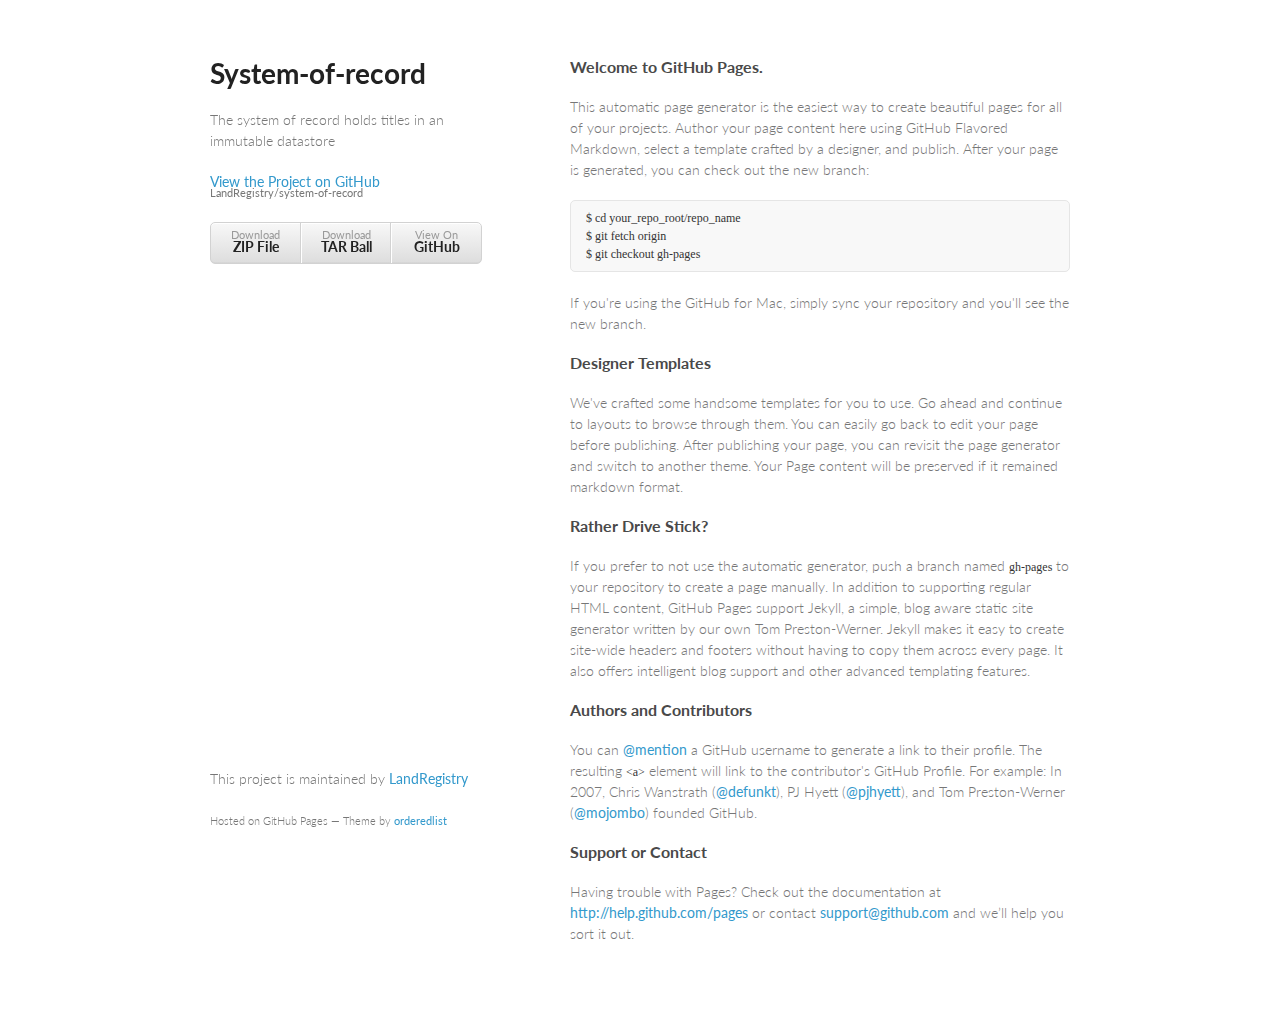
==== index.html @ 4c8bd57d "Create gh-pages branch via GitHub" ====
<!doctype html>
<html>
  <head>
    <meta charset="utf-8">
    <meta http-equiv="X-UA-Compatible" content="chrome=1">
    <title>System-of-record by LandRegistry</title>

    <link rel="stylesheet" href="stylesheets/styles.css">
    <link rel="stylesheet" href="stylesheets/pygment_trac.css">
    <meta name="viewport" content="width=device-width, initial-scale=1, user-scalable=no">
    <!--[if lt IE 9]>
    <script src="//html5shiv.googlecode.com/svn/trunk/html5.js"></script>
    <![endif]-->
  </head>
  <body>
    <div class="wrapper">
      <header>
        <h1>System-of-record</h1>
        <p>The system of record holds titles in an immutable datastore</p>

        <p class="view"><a href="https://github.com/LandRegistry/system-of-record">View the Project on GitHub <small>LandRegistry/system-of-record</small></a></p>


        <ul>
          <li><a href="https://github.com/LandRegistry/system-of-record/zipball/master">Download <strong>ZIP File</strong></a></li>
          <li><a href="https://github.com/LandRegistry/system-of-record/tarball/master">Download <strong>TAR Ball</strong></a></li>
          <li><a href="https://github.com/LandRegistry/system-of-record">View On <strong>GitHub</strong></a></li>
        </ul>
      </header>
      <section>
        <h3>
<a name="welcome-to-github-pages" class="anchor" href="#welcome-to-github-pages"><span class="octicon octicon-link"></span></a>Welcome to GitHub Pages.</h3>

<p>This automatic page generator is the easiest way to create beautiful pages for all of your projects. Author your page content here using GitHub Flavored Markdown, select a template crafted by a designer, and publish. After your page is generated, you can check out the new branch:</p>

<pre><code>$ cd your_repo_root/repo_name
$ git fetch origin
$ git checkout gh-pages
</code></pre>

<p>If you're using the GitHub for Mac, simply sync your repository and you'll see the new branch.</p>

<h3>
<a name="designer-templates" class="anchor" href="#designer-templates"><span class="octicon octicon-link"></span></a>Designer Templates</h3>

<p>We've crafted some handsome templates for you to use. Go ahead and continue to layouts to browse through them. You can easily go back to edit your page before publishing. After publishing your page, you can revisit the page generator and switch to another theme. Your Page content will be preserved if it remained markdown format.</p>

<h3>
<a name="rather-drive-stick" class="anchor" href="#rather-drive-stick"><span class="octicon octicon-link"></span></a>Rather Drive Stick?</h3>

<p>If you prefer to not use the automatic generator, push a branch named <code>gh-pages</code> to your repository to create a page manually. In addition to supporting regular HTML content, GitHub Pages support Jekyll, a simple, blog aware static site generator written by our own Tom Preston-Werner. Jekyll makes it easy to create site-wide headers and footers without having to copy them across every page. It also offers intelligent blog support and other advanced templating features.</p>

<h3>
<a name="authors-and-contributors" class="anchor" href="#authors-and-contributors"><span class="octicon octicon-link"></span></a>Authors and Contributors</h3>

<p>You can <a href="https://github.com/blog/821" class="user-mention">@mention</a> a GitHub username to generate a link to their profile. The resulting <code>&lt;a&gt;</code> element will link to the contributor's GitHub Profile. For example: In 2007, Chris Wanstrath (<a href="https://github.com/defunkt" class="user-mention">@defunkt</a>), PJ Hyett (<a href="https://github.com/pjhyett" class="user-mention">@pjhyett</a>), and Tom Preston-Werner (<a href="https://github.com/mojombo" class="user-mention">@mojombo</a>) founded GitHub.</p>

<h3>
<a name="support-or-contact" class="anchor" href="#support-or-contact"><span class="octicon octicon-link"></span></a>Support or Contact</h3>

<p>Having trouble with Pages? Check out the documentation at <a href="http://help.github.com/pages">http://help.github.com/pages</a> or contact <a href="mailto:support@github.com">support@github.com</a> and we’ll help you sort it out.</p>
      </section>
      <footer>
        <p>This project is maintained by <a href="https://github.com/LandRegistry">LandRegistry</a></p>
        <p><small>Hosted on GitHub Pages &mdash; Theme by <a href="https://github.com/orderedlist">orderedlist</a></small></p>
      </footer>
    </div>
    <script src="javascripts/scale.fix.js"></script>
    
  </body>
</html>
---- stylesheets/styles.css ----
@import url(https://fonts.googleapis.com/css?family=Lato:300italic,700italic,300,700);

body {
  padding:50px;
  font:14px/1.5 Lato, "Helvetica Neue", Helvetica, Arial, sans-serif;
  color:#777;
  font-weight:300;
}

h1, h2, h3, h4, h5, h6 {
  color:#222;
  margin:0 0 20px;
}

p, ul, ol, table, pre, dl {
  margin:0 0 20px;
}

h1, h2, h3 {
  line-height:1.1;
}

h1 {
  font-size:28px;
}

h2 {
  color:#393939;
}

h3, h4, h5, h6 {
  color:#494949;
}

a {
  color:#39c;
  font-weight:400;
  text-decoration:none;
}

a small {
  font-size:11px;
  color:#777;
  margin-top:-0.6em;
  display:block;
}

.wrapper {
  width:860px;
  margin:0 auto;
}

blockquote {
  border-left:1px solid #e5e5e5;
  margin:0;
  padding:0 0 0 20px;
  font-style:italic;
}

code, pre {
  font-family:Monaco, Bitstream Vera Sans Mono, Lucida Console, Terminal;
  color:#333;
  font-size:12px;
}

pre {
  padding:8px 15px;
  background: #f8f8f8;  
  border-radius:5px;
  border:1px solid #e5e5e5;
  overflow-x: auto;
}

table {
  width:100%;
  border-collapse:collapse;
}

th, td {
  text-align:left;
  padding:5px 10px;
  border-bottom:1px solid #e5e5e5;
}

dt {
  color:#444;
  font-weight:700;
}

th {
  color:#444;
}

img {
  max-width:100%;
}

header {
  width:270px;
  float:left;
  position:fixed;
}

header ul {
  list-style:none;
  height:40px;
  
  padding:0;
  
  background: #eee;
  background: -moz-linear-gradient(top, #f8f8f8 0%, #dddddd 100%);
  background: -webkit-gradient(linear, left top, left bottom, color-stop(0%,#f8f8f8), color-stop(100%,#dddddd));
  background: -webkit-linear-gradient(top, #f8f8f8 0%,#dddddd 100%);
  background: -o-linear-gradient(top, #f8f8f8 0%,#dddddd 100%);
  background: -ms-linear-gradient(top, #f8f8f8 0%,#dddddd 100%);
  background: linear-gradient(top, #f8f8f8 0%,#dddddd 100%);
  
  border-radius:5px;
  border:1px solid #d2d2d2;
  box-shadow:inset #fff 0 1px 0, inset rgba(0,0,0,0.03) 0 -1px 0;
  width:270px;
}

header li {
  width:89px;
  float:left;
  border-right:1px solid #d2d2d2;
  height:40px;
}

header ul a {
  line-height:1;
  font-size:11px;
  color:#999;
  display:block;
  text-align:center;
  padding-top:6px;
  height:40px;
}

strong {
  color:#222;
  font-weight:700;
}

header ul li + li {
  width:88px;
  border-left:1px solid #fff;
}

header ul li + li + li {
  border-right:none;
  width:89px;
}

header ul a strong {
  font-size:14px;
  display:block;
  color:#222;
}

section {
  width:500px;
  float:right;
  padding-bottom:50px;
}

small {
  font-size:11px;
}

hr {
  border:0;
  background:#e5e5e5;
  height:1px;
  margin:0 0 20px;
}

footer {
  width:270px;
  float:left;
  position:fixed;
  bottom:50px;
}

@media print, screen and (max-width: 960px) {
  
  div.wrapper {
    width:auto;
    margin:0;
  }
  
  header, section, footer {
    float:none;
    position:static;
    width:auto;
  }
  
  header {
    padding-right:320px;
  }
  
  section {
    border:1px solid #e5e5e5;
    border-width:1px 0;
    padding:20px 0;
    margin:0 0 20px;
  }
  
  header a small {
    display:inline;
  }
  
  header ul {
    position:absolute;
    right:50px;
    top:52px;
  }
}

@media print, screen and (max-width: 720px) {
  body {
    word-wrap:break-word;
  }
  
  header {
    padding:0;
  }
  
  header ul, header p.view {
    position:static;
  }
  
  pre, code {
    word-wrap:normal;
  }
}

@media print, screen and (max-width: 480px) {
  body {
    padding:15px;
  }
  
  header ul {
    display:none;
  }
}

@media print {
  body {
    padding:0.4in;
    font-size:12pt;
    color:#444;
  }
}
---- stylesheets/pygment_trac.css ----
.highlight  { background: #ffffff; }
.highlight .c { color: #999988; font-style: italic } /* Comment */
.highlight .err { color: #a61717; background-color: #e3d2d2 } /* Error */
.highlight .k { font-weight: bold } /* Keyword */
.highlight .o { font-weight: bold } /* Operator */
.highlight .cm { color: #999988; font-style: italic } /* Comment.Multiline */
.highlight .cp { color: #999999; font-weight: bold } /* Comment.Preproc */
.highlight .c1 { color: #999988; font-style: italic } /* Comment.Single */
.highlight .cs { color: #999999; font-weight: bold; font-style: italic } /* Comment.Special */
.highlight .gd { color: #000000; background-color: #ffdddd } /* Generic.Deleted */
.highlight .gd .x { color: #000000; background-color: #ffaaaa } /* Generic.Deleted.Specific */
.highlight .ge { font-style: italic } /* Generic.Emph */
.highlight .gr { color: #aa0000 } /* Generic.Error */
.highlight .gh { color: #999999 } /* Generic.Heading */
.highlight .gi { color: #000000; background-color: #ddffdd } /* Generic.Inserted */
.highlight .gi .x { color: #000000; background-color: #aaffaa } /* Generic.Inserted.Specific */
.highlight .go { color: #888888 } /* Generic.Output */
.highlight .gp { color: #555555 } /* Generic.Prompt */
.highlight .gs { font-weight: bold } /* Generic.Strong */
.highlight .gu { color: #800080; font-weight: bold; } /* Generic.Subheading */
.highlight .gt { color: #aa0000 } /* Generic.Traceback */
.highlight .kc { font-weight: bold } /* Keyword.Constant */
.highlight .kd { font-weight: bold } /* Keyword.Declaration */
.highlight .kn { font-weight: bold } /* Keyword.Namespace */
.highlight .kp { font-weight: bold } /* Keyword.Pseudo */
.highlight .kr { font-weight: bold } /* Keyword.Reserved */
.highlight .kt { color: #445588; font-weight: bold } /* Keyword.Type */
.highlight .m { color: #009999 } /* Literal.Number */
.highlight .s { color: #d14 } /* Literal.String */
.highlight .na { color: #008080 } /* Name.Attribute */
.highlight .nb { color: #0086B3 } /* Name.Builtin */
.highlight .nc { color: #445588; font-weight: bold } /* Name.Class */
.highlight .no { color: #008080 } /* Name.Constant */
.highlight .ni { color: #800080 } /* Name.Entity */
.highlight .ne { color: #990000; font-weight: bold } /* Name.Exception */
.highlight .nf { color: #990000; font-weight: bold } /* Name.Function */
.highlight .nn { color: #555555 } /* Name.Namespace */
.highlight .nt { color: #000080 } /* Name.Tag */
.highlight .nv { color: #008080 } /* Name.Variable */
.highlight .ow { font-weight: bold } /* Operator.Word */
.highlight .w { color: #bbbbbb } /* Text.Whitespace */
.highlight .mf { color: #009999 } /* Literal.Number.Float */
.highlight .mh { color: #009999 } /* Literal.Number.Hex */
.highlight .mi { color: #009999 } /* Literal.Number.Integer */
.highlight .mo { color: #009999 } /* Literal.Number.Oct */
.highlight .sb { color: #d14 } /* Literal.String.Backtick */
.highlight .sc { color: #d14 } /* Literal.String.Char */
.highlight .sd { color: #d14 } /* Literal.String.Doc */
.highlight .s2 { color: #d14 } /* Literal.String.Double */
.highlight .se { color: #d14 } /* Literal.String.Escape */
.highlight .sh { color: #d14 } /* Literal.String.Heredoc */
.highlight .si { color: #d14 } /* Literal.String.Interpol */
.highlight .sx { color: #d14 } /* Literal.String.Other */
.highlight .sr { color: #009926 } /* Literal.String.Regex */
.highlight .s1 { color: #d14 } /* Literal.String.Single */
.highlight .ss { color: #990073 } /* Literal.String.Symbol */
.highlight .bp { color: #999999 } /* Name.Builtin.Pseudo */
.highlight .vc { color: #008080 } /* Name.Variable.Class */
.highlight .vg { color: #008080 } /* Name.Variable.Global */
.highlight .vi { color: #008080 } /* Name.Variable.Instance */
.highlight .il { color: #009999 } /* Literal.Number.Integer.Long */

.type-csharp .highlight .k { color: #0000FF }
.type-csharp .highlight .kt { color: #0000FF }
.type-csharp .highlight .nf { color: #000000; font-weight: normal }
.type-csharp .highlight .nc { color: #2B91AF }
.type-csharp .highlight .nn { color: #000000 }
.type-csharp .highlight .s { color: #A31515 }
.type-csharp .highlight .sc { color: #A31515 }
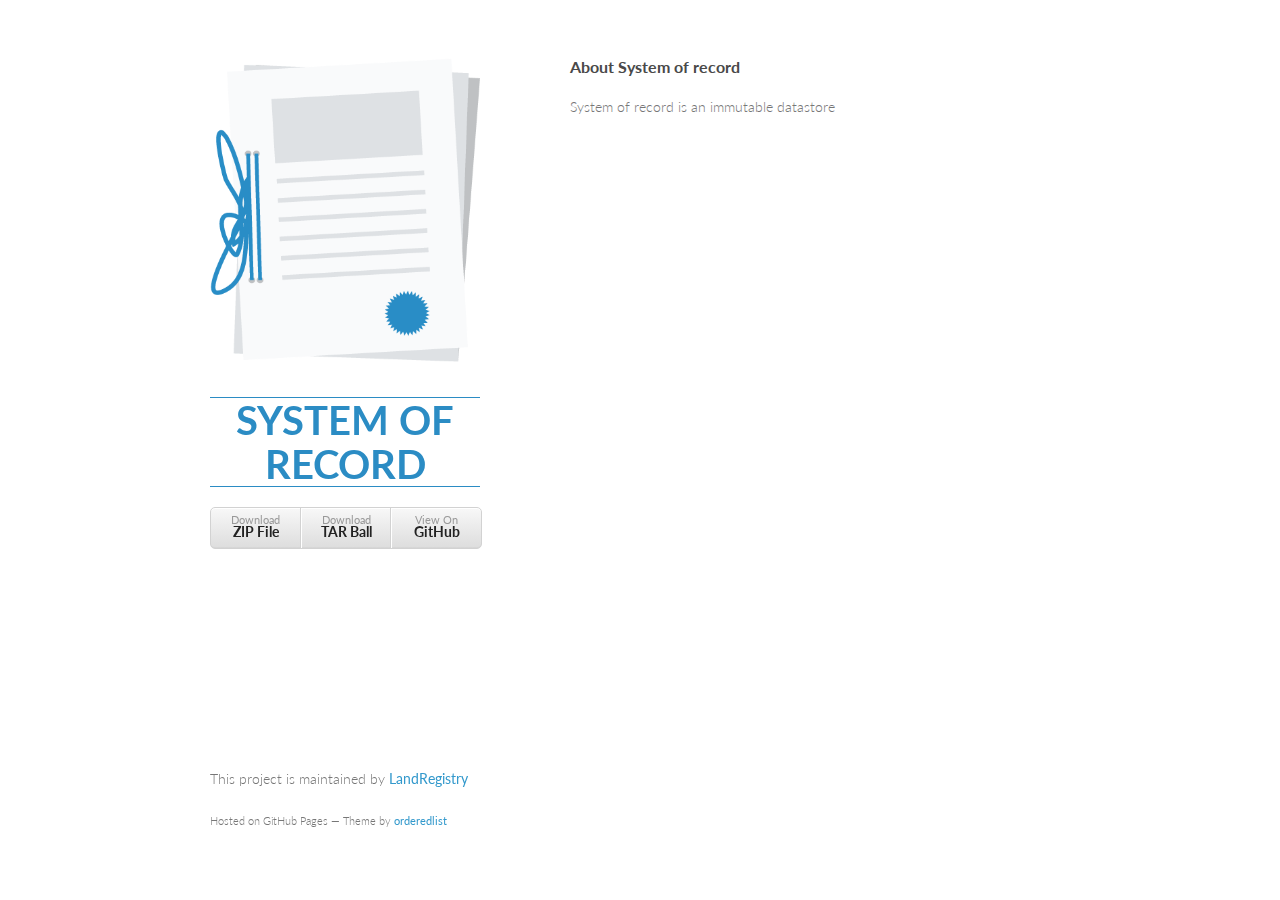
==== commit 0839ba6f: "style" ====
--- a/index.html
+++ b/index.html
@@ -15,11 +15,8 @@
   <body>
     <div class="wrapper">
       <header>
-        <h1>System-of-record</h1>
-        <p>The system of record holds titles in an immutable datastore</p>
-
-        <p class="view"><a href="https://github.com/LandRegistry/system-of-record">View the Project on GitHub <small>LandRegistry/system-of-record</small></a></p>
-
+        <img src="logo.png" alt="System of record logo" />
+        <h1>System of record</h1>
 
         <ul>
           <li><a href="https://github.com/LandRegistry/system-of-record/zipball/master">Download <strong>ZIP File</strong></a></li>
@@ -28,37 +25,11 @@
         </ul>
       </header>
       <section>
-        <h3>
-<a name="welcome-to-github-pages" class="anchor" href="#welcome-to-github-pages"><span class="octicon octicon-link"></span></a>Welcome to GitHub Pages.</h3>
 
-<p>This automatic page generator is the easiest way to create beautiful pages for all of your projects. Author your page content here using GitHub Flavored Markdown, select a template crafted by a designer, and publish. After your page is generated, you can check out the new branch:</p>
-
-<pre><code>$ cd your_repo_root/repo_name
-$ git fetch origin
-$ git checkout gh-pages
-</code></pre>
-
-<p>If you're using the GitHub for Mac, simply sync your repository and you'll see the new branch.</p>
-
-<h3>
-<a name="designer-templates" class="anchor" href="#designer-templates"><span class="octicon octicon-link"></span></a>Designer Templates</h3>
-
-<p>We've crafted some handsome templates for you to use. Go ahead and continue to layouts to browse through them. You can easily go back to edit your page before publishing. After publishing your page, you can revisit the page generator and switch to another theme. Your Page content will be preserved if it remained markdown format.</p>
-
-<h3>
-<a name="rather-drive-stick" class="anchor" href="#rather-drive-stick"><span class="octicon octicon-link"></span></a>Rather Drive Stick?</h3>
-
-<p>If you prefer to not use the automatic generator, push a branch named <code>gh-pages</code> to your repository to create a page manually. In addition to supporting regular HTML content, GitHub Pages support Jekyll, a simple, blog aware static site generator written by our own Tom Preston-Werner. Jekyll makes it easy to create site-wide headers and footers without having to copy them across every page. It also offers intelligent blog support and other advanced templating features.</p>
-
-<h3>
-<a name="authors-and-contributors" class="anchor" href="#authors-and-contributors"><span class="octicon octicon-link"></span></a>Authors and Contributors</h3>
-
-<p>You can <a href="https://github.com/blog/821" class="user-mention">@mention</a> a GitHub username to generate a link to their profile. The resulting <code>&lt;a&gt;</code> element will link to the contributor's GitHub Profile. For example: In 2007, Chris Wanstrath (<a href="https://github.com/defunkt" class="user-mention">@defunkt</a>), PJ Hyett (<a href="https://github.com/pjhyett" class="user-mention">@pjhyett</a>), and Tom Preston-Werner (<a href="https://github.com/mojombo" class="user-mention">@mojombo</a>) founded GitHub.</p>
-
-<h3>
-<a name="support-or-contact" class="anchor" href="#support-or-contact"><span class="octicon octicon-link"></span></a>Support or Contact</h3>
-
-<p>Having trouble with Pages? Check out the documentation at <a href="http://help.github.com/pages">http://help.github.com/pages</a> or contact <a href="mailto:support@github.com">support@github.com</a> and we’ll help you sort it out.</p>
+        <h3>About System of record</h3>
+        <p>
+          System of record is an immutable datastore
+        </p>
       </section>
       <footer>
         <p>This project is maintained by <a href="https://github.com/LandRegistry">LandRegistry</a></p>
@@ -66,6 +37,6 @@
       </footer>
     </div>
     <script src="javascripts/scale.fix.js"></script>
-    
+
   </body>
-</html>+</html>
--- a/stylesheets/styles.css
+++ b/stylesheets/styles.css
@@ -65,7 +65,7 @@
 
 pre {
   padding:8px 15px;
-  background: #f8f8f8;  
+  background: #f8f8f8;
   border-radius:5px;
   border:1px solid #e5e5e5;
   overflow-x: auto;
@@ -104,9 +104,9 @@
 header ul {
   list-style:none;
   height:40px;
-  
+
   padding:0;
-  
+
   background: #eee;
   background: -moz-linear-gradient(top, #f8f8f8 0%, #dddddd 100%);
   background: -webkit-gradient(linear, left top, left bottom, color-stop(0%,#f8f8f8), color-stop(100%,#dddddd));
@@ -114,7 +114,7 @@
   background: -o-linear-gradient(top, #f8f8f8 0%,#dddddd 100%);
   background: -ms-linear-gradient(top, #f8f8f8 0%,#dddddd 100%);
   background: linear-gradient(top, #f8f8f8 0%,#dddddd 100%);
-  
+
   border-radius:5px;
   border:1px solid #d2d2d2;
   box-shadow:inset #fff 0 1px 0, inset rgba(0,0,0,0.03) 0 -1px 0;
@@ -184,33 +184,33 @@
 }
 
 @media print, screen and (max-width: 960px) {
-  
+
   div.wrapper {
     width:auto;
     margin:0;
   }
-  
+
   header, section, footer {
     float:none;
     position:static;
     width:auto;
   }
-  
+
   header {
     padding-right:320px;
   }
-  
+
   section {
     border:1px solid #e5e5e5;
     border-width:1px 0;
     padding:20px 0;
     margin:0 0 20px;
   }
-  
+
   header a small {
     display:inline;
   }
-  
+
   header ul {
     position:absolute;
     right:50px;
@@ -222,15 +222,15 @@
   body {
     word-wrap:break-word;
   }
-  
+
   header {
     padding:0;
   }
-  
+
   header ul, header p.view {
     position:static;
   }
-  
+
   pre, code {
     word-wrap:normal;
   }
@@ -240,7 +240,7 @@
   body {
     padding:15px;
   }
-  
+
   header ul {
     display:none;
   }
@@ -253,3 +253,20 @@
     color:#444;
   }
 }
+
+
+/* Custom */
+
+.logo {
+  width:270px;
+}
+
+header h1 {
+    text-transform: uppercase;
+    margin-top: 30px;
+    text-align: center;
+    color: #2b8cc4;
+    font-size: 40px;
+    border-top:solid 1px #2b8cc4;
+    border-bottom:solid 1px #2b8cc4;
+}
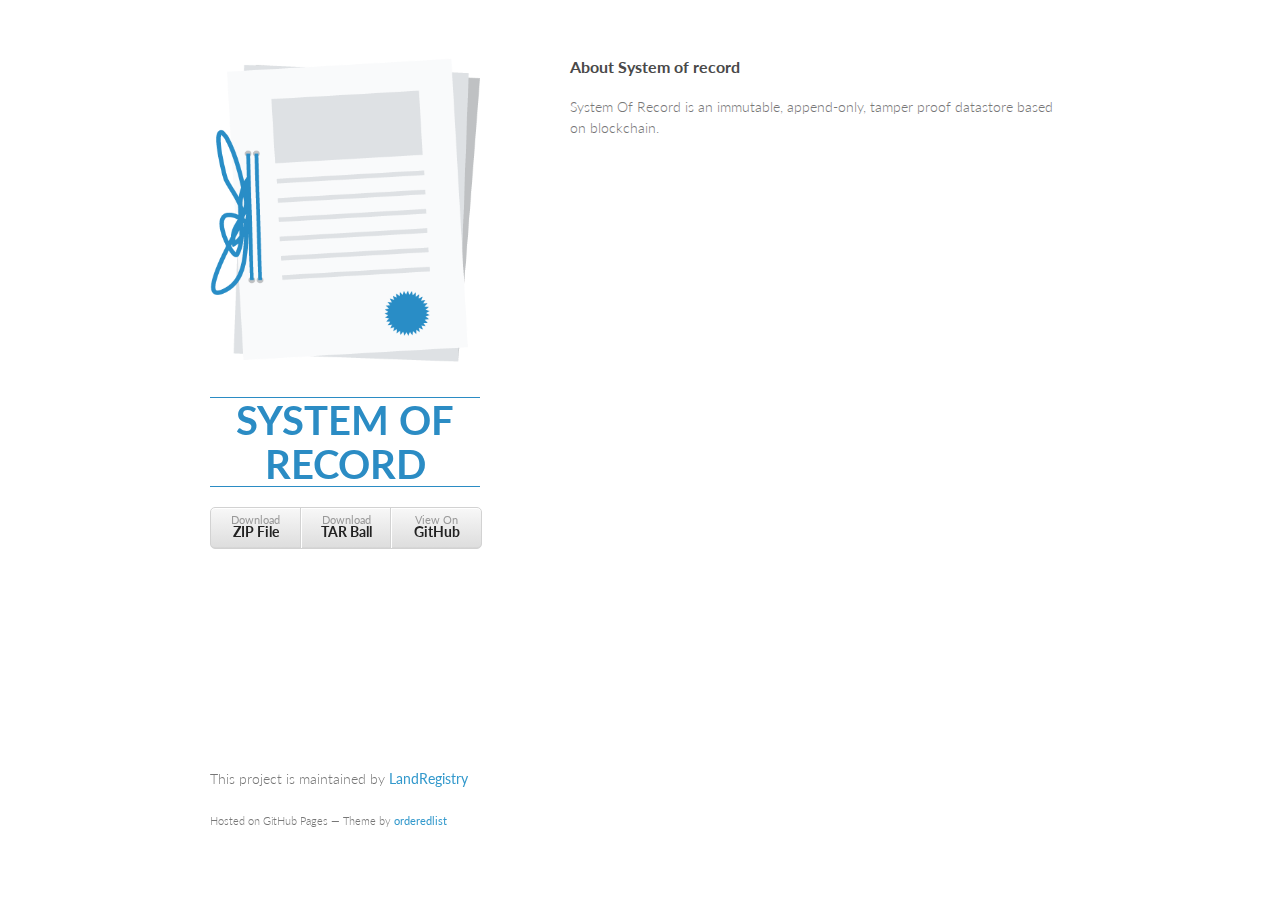
==== commit 99ee1a81: "small doc amendment to test change propagation" ====
--- a/index.html
+++ b/index.html
@@ -28,7 +28,8 @@
 
         <h3>About System of record</h3>
         <p>
-          System of record is an immutable datastore
+        System Of Record is an immutable, append-only, tamper proof datastore based on blockchain.
+
         </p>
       </section>
       <footer>
